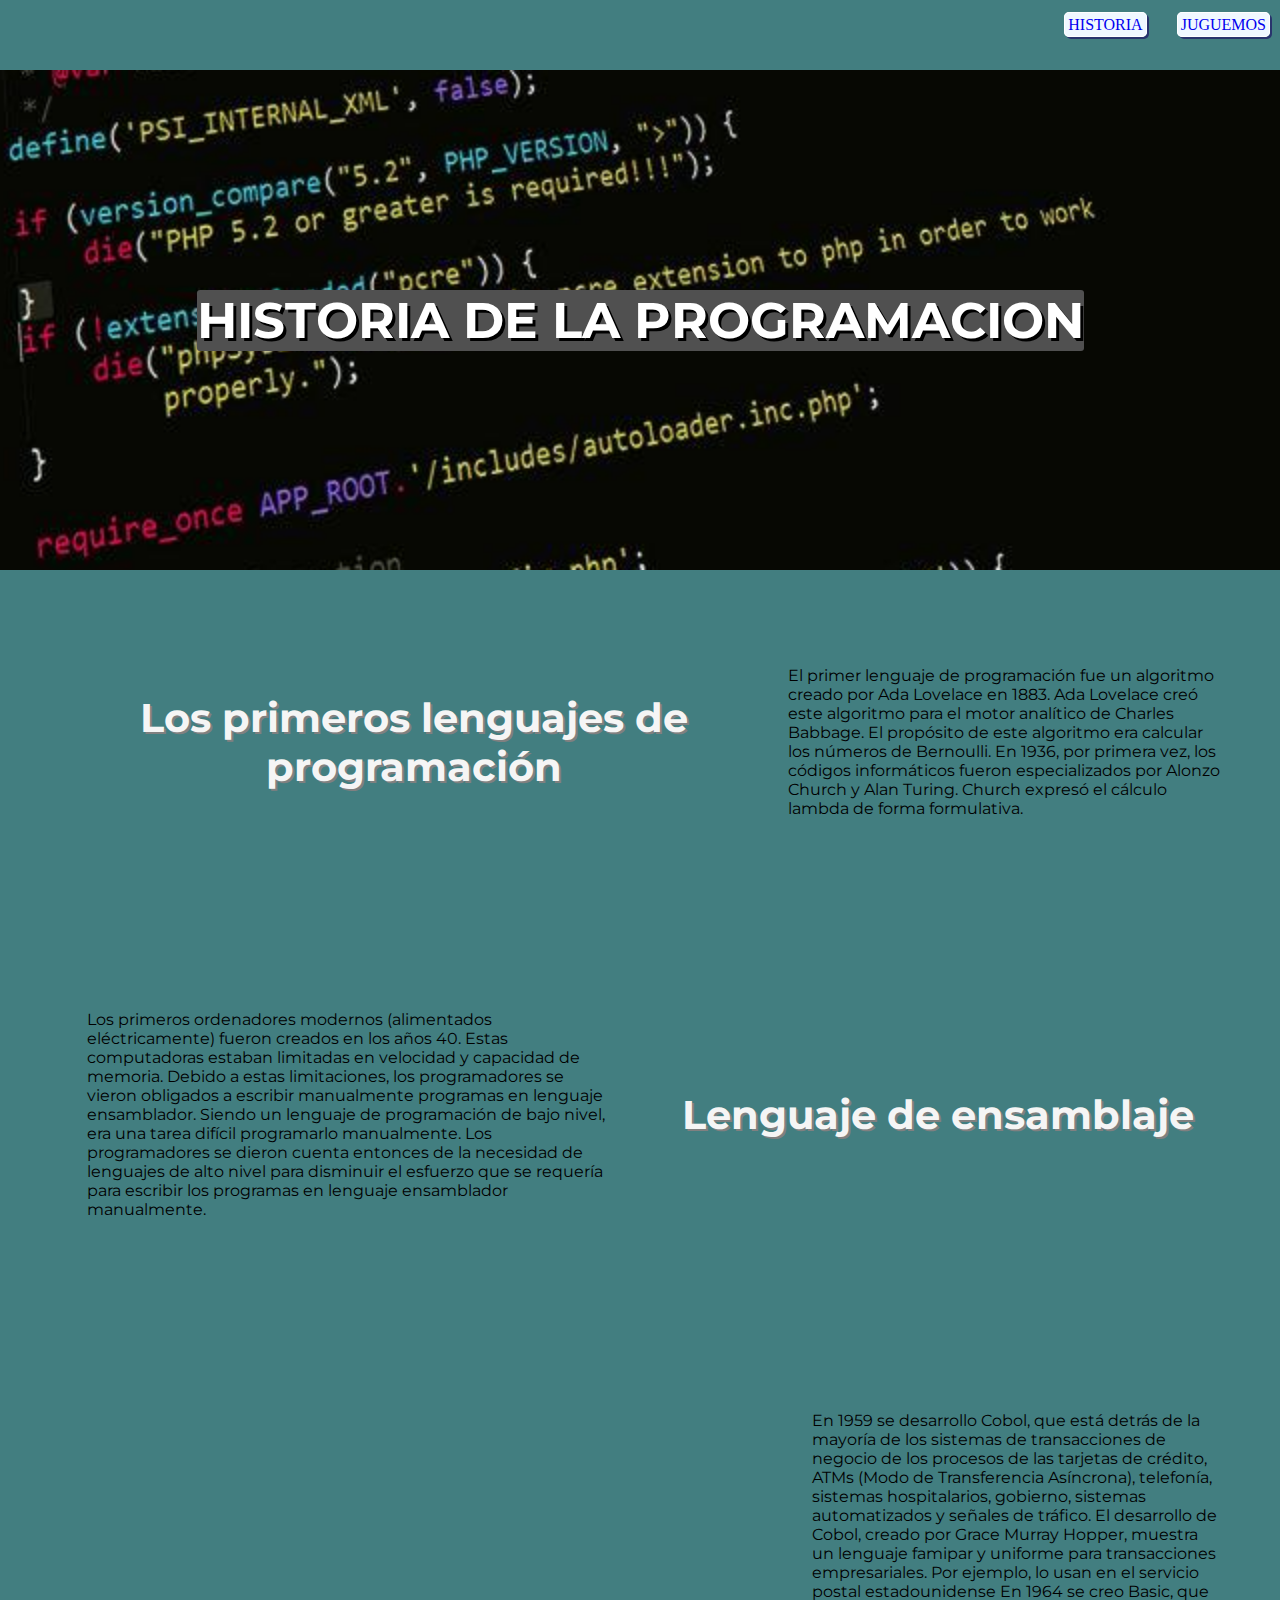
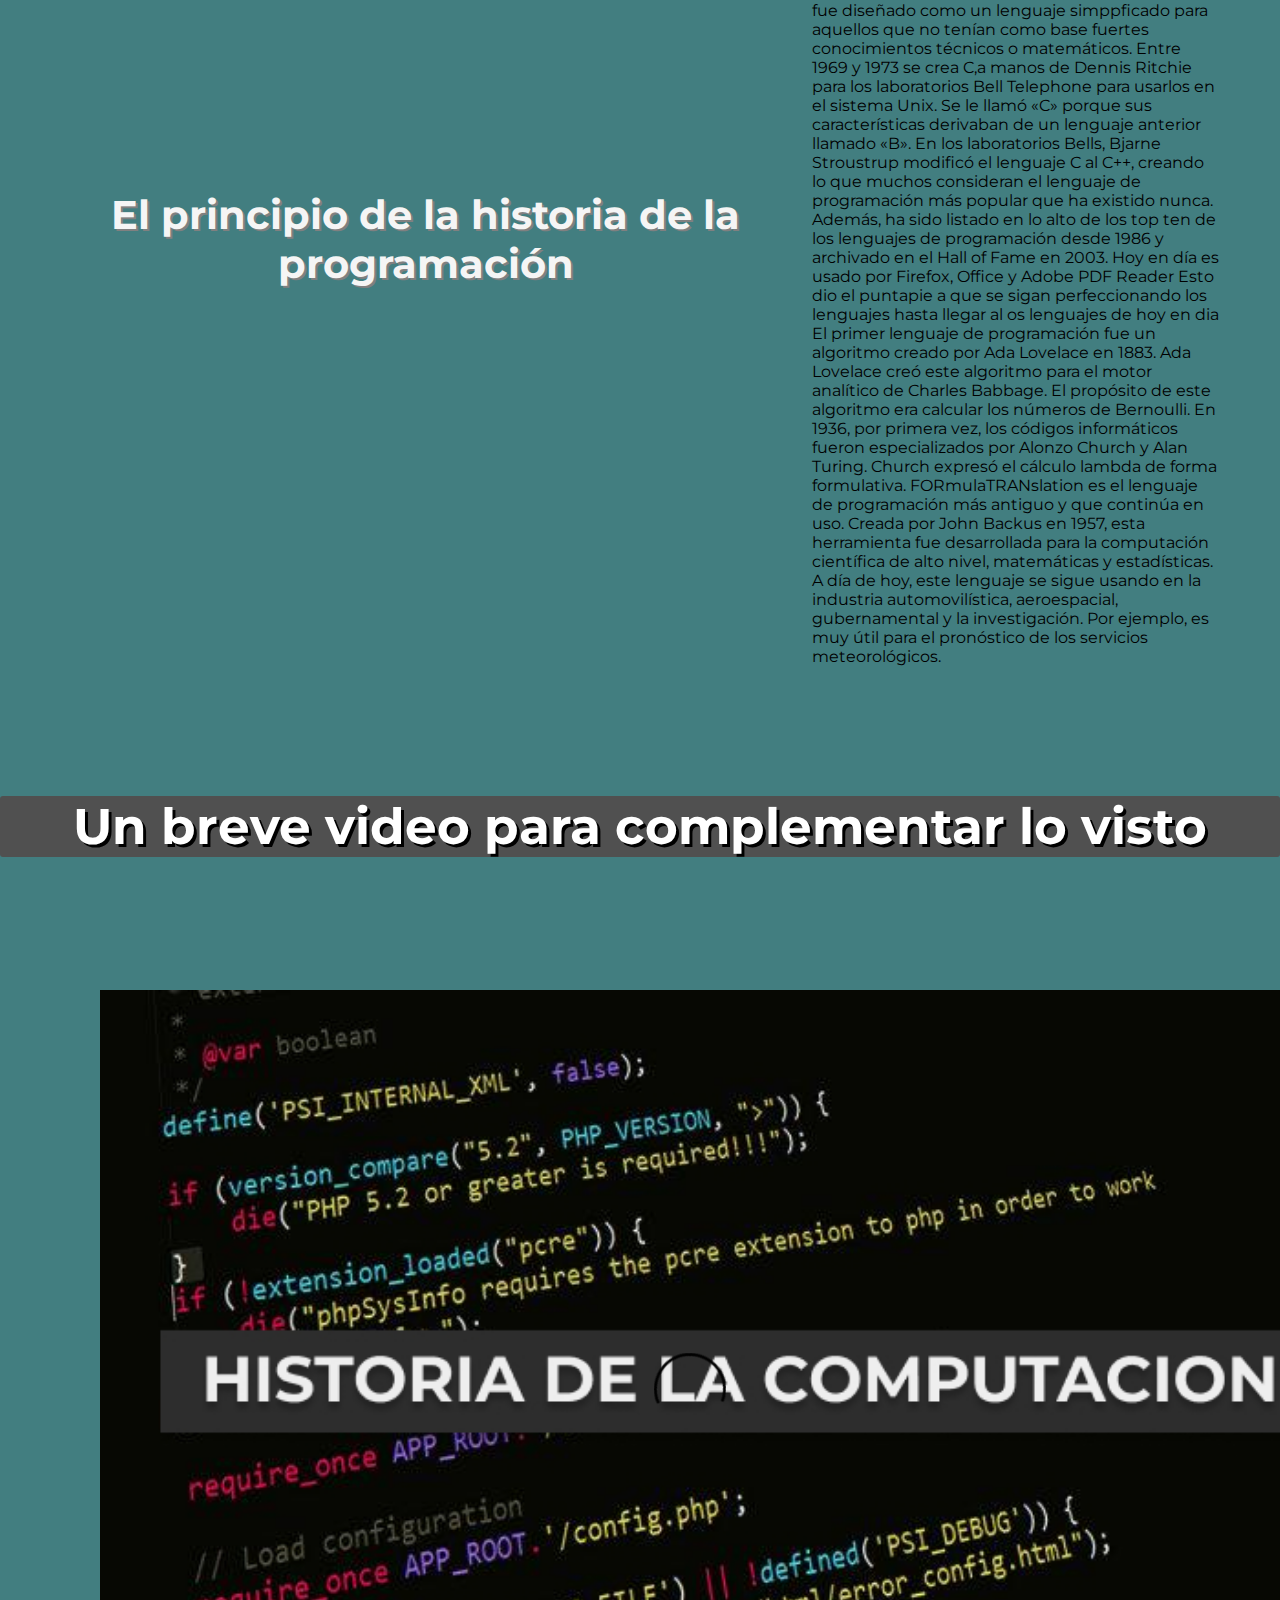
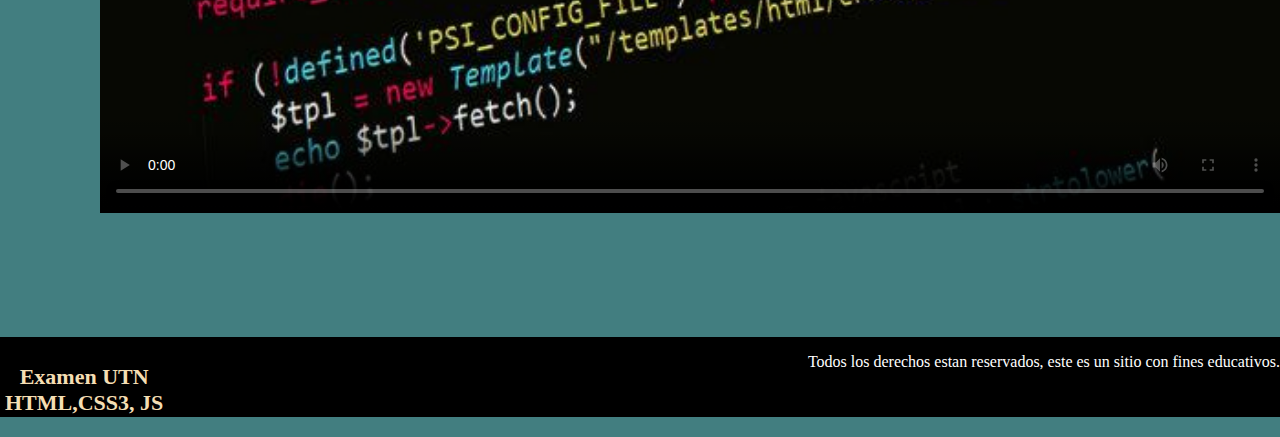
==== historia.html @ e833578f "1° repositorio" ====
<!DOCTYPE html>
<html lang="en">
    <head>
        <meta charset="UTF-8">
        <meta http-equiv="X-UA-Compatible" content="IE=edge">
        <meta name="viewport" content="width=device-width, initial-scale=1.0">
        <link rel="stylesheet" href="./style.css">
        <link href="https://fonts.googleapis.com/css2?family=Montserrat:wght@500&display=swap" rel="stylesheet">
        
        <title>Evaluacion final Modulo CSS3,HTML5,JS avanzado.</title>
    </head>


<body>

    <nav class="contenedorPadre">

        <a href="./assets/imagenes/"></a>

        <ul>
            <li class="itemNav">

                <a class="boton" href="./historia.html">HISTORIA</a>

            </li>
            <li class="itemNav">

                <a class="boton" href="./juguemos.html">JUGUEMOS</a>

            </li>
        </ul>
    
    </nav> 
    <header>
        <h1 class="titulos">HISTORIA DE LA PROGRAMACION</h1>
    </header>
    <main>

        <div class="textosHistoria">
            <h2>Los primeros lenguajes de programación</h2>
            <p class="parrafoHistoria">El primer lenguaje de programación fue un algoritmo creado por Ada Lovelace en 1883. Ada Lovelace creó este algoritmo para el motor analítico de Charles Babbage. El propósito de este algoritmo era calcular los números de Bernoulli. En 1936, por primera vez, los códigos informáticos fueron especializados por Alonzo Church y Alan Turing. Church expresó el cálculo lambda de forma formulativa.</p>



        </div>
        <div class="textosHistoria">
           
            <p class="parrafoHistoria">
                Los primeros ordenadores modernos (alimentados eléctricamente) fueron creados en los años 40. Estas computadoras estaban limitadas en velocidad y capacidad de memoria.
                Debido a estas limitaciones, los programadores se vieron obligados a escribir manualmente programas en lenguaje ensamblador. Siendo un lenguaje de programación de bajo nivel, era una tarea difícil programarlo manualmente. Los programadores se dieron cuenta entonces de la necesidad de lenguajes de alto nivel para disminuir el esfuerzo que se requería para escribir los programas en lenguaje ensamblador manualmente.</p>
                
                <h2 >Lenguaje de ensamblaje</h2>


        </div>
        <div class="textosHistoria">

            <h2>El principio de la historia de la programación</h2>

            <p class="parrafoHistoria">En 1959 se desarrollo Cobol, que está detrás de la mayoría de los sistemas de transacciones de negocio de los procesos de las tarjetas de crédito, ATMs (Modo de Transferencia Asíncrona), telefonía, sistemas hospitalarios, gobierno, sistemas automatizados y señales de tráfico.
            El desarrollo de Cobol, creado por Grace Murray Hopper, muestra un lenguaje famipar y uniforme para transacciones empresariales. Por ejemplo, lo usan en el servicio postal estadounidense
            
            En 1964 se creo Basic, que fue diseñado como un lenguaje simppficado para aquellos que no tenían como base fuertes conocimientos técnicos o matemáticos.
            
            Entre 1969 y 1973 se crea C,a manos de Dennis Ritchie para los laboratorios Bell Telephone para usarlos en el sistema Unix. Se le llamó «C» porque sus características derivaban de un lenguaje anterior llamado «B».
            
            En los laboratorios Bells, Bjarne Stroustrup modificó el lenguaje C al C++, creando lo que muchos consideran el lenguaje de programación más popular que ha existido nunca. Además, ha sido listado en lo alto de los top ten de los lenguajes de programación desde 1986 y archivado en el Hall of Fame en 2003. Hoy en día es usado por Firefox, Office y Adobe PDF Reader
            Esto dio el puntapie a que se sigan perfeccionando los lenguajes hasta llegar al os lenguajes de hoy en dia
            El primer lenguaje de programación fue un algoritmo creado por Ada Lovelace en 1883. Ada Lovelace creó este algoritmo para el motor analítico de Charles Babbage. El propósito de este algoritmo era calcular los números de Bernoulli. En 1936, por primera vez, los códigos informáticos fueron especializados por Alonzo Church y Alan Turing. Church expresó el cálculo lambda de forma formulativa.


            FORmulaTRANslation es el lenguaje de programación más antiguo y que continúa en uso. Creada por John Backus en 1957, esta herramienta fue desarrollada para la computación científica de alto nivel, matemáticas y estadísticas. A día de hoy, este lenguaje se sigue usando en la industria automovilística, aeroespacial, gubernamental y la investigación. Por ejemplo, es muy útil para el pronóstico de los servicios meteorológicos.</p>
        </div>




        <h1 class="titulos">Un breve video para complementar lo visto </h1>

        
        <video  controls class="video" poster="./assets/imagenes/img-video.jpg">
                <source src="./video-explicacion.mp4">
        
            
                <source src="./assets/video/historia-Comp.mp4">
                <source src="./assets/video/historia-Comp.ogv">
             
        </video>

        <script src="./script.js"></script>
    </main>  

    <footer>
        <h3>Examen UTN <br> HTML,CSS3, JS</h3>
        <p class="copyright">Todos los derechos estan reservados, este es un sitio con fines educativos.</p>
    </footer>
</body>

    

</html>
---- style.css ----
body {
    background-color: rgb(66,126,128);
    margin: 0 auto;
}
.video {
    margin: 100px;
    width: 100%;
}
.boton {
    align-items: center;
    text-decoration: none;
    box-shadow: 2px 2px rgb(41, 52, 109)   ;
    border: 1px solid white;
    background-color: aliceblue;
    border-radius: 5px;
    padding: 3px;
    margin-top: 20px;
    margin-right: 10px;
}


/*--------HEADER-----------*/
header {
    min-height: 500px;
    background: url(./assets/imagenes/codigo.jpeg) 50% 0 fixed;
    background-size:cover;
    background-attachment:fixed;
    display: flex;
    justify-content: center;
    align-items: center;
    padding: 0 100px;
}

.contenedorPadre {
    height: 70px;
    display: flex;
    gap: 30px;
    justify-content:right;    
}
ul {
display: flex;
gap: 20px;
 list-style: none;
}

.titulos {
    font-family: 'Montserrat', sans-serif;
    color: white;
    text-shadow: 3px 3px black;
    background-color:rgb(80, 80, 80);
    font-size: 50px;
    border-radius: 3px;
    text-align: center;
}
/*----------MAIN----------*/

.contenedorMain {
    margin: 100px;
    padding: 100px 30px;
    display: flex;
    justify-content: space-evenly;
    gap: 40px;

}
h2 {
    font-family: 'Montserrat', sans-serif;
    color: whitesmoke;
    text-align: center;
    font-size: 40px;
    text-shadow: 2px 2px gray;
}
.tarjetas { 
    margin: 0 auto;
    width: 350px;
    height: 420px;
    border: 5px solid #154454;
    background-color: #F0F5E4;
}
.tarjetas:hover {
    transform: translate(0, -12px);
    box-shadow: 0 12px 12px rgb(248, 248, 248, 0.5);
}
    
.imgTarjeta {
width: 100%;
height: 220px;
}

.img1 {
    background: url(./assets/imagenes/img1.jpg);
    background-size: cover;
}
.img2 {
    background: url(./assets/imagenes/img2.jpg);
    background-size: cover;

}
.textTarjeta {
    padding: 30px;
    margin: 20px;
    text-align: center;
    font-family: 'Montserrat', sans-serif;
}
.boton2 {
    width: 150px;
    height: 20px;
    margin: 80px;
    padding: 10px 40px;
    color: whitesmoke;
    text-align: center;
    text-decoration: none;
    font-family: 'Montserrat', sans-serif;
    background-color: rgb(66,126,128);;
    border-radius: 5px;
;
}

/*-----------------FOOTER------------------*/

footer {
    height:80px;
    background-color: black;
    display:flex;
    justify-content: space-between;
    margin: 20px 0; 
}
h3 {
    padding: 5px;
    text-align: center;
    font-size: 22px;
    color: wheat;
}
p.copyright {
    color: white;

}

/*-----------------HISTORIA.HTML------------------*/

.textosHistoria {
    display: flex;
    justify-content: space-around;
    align-items: center;
    padding: 80px 60px;
    gap: 20px;
}
.parrafoHistoria {
    width: 45%;
    font-family: 'Montserrat', sans-serif;

}
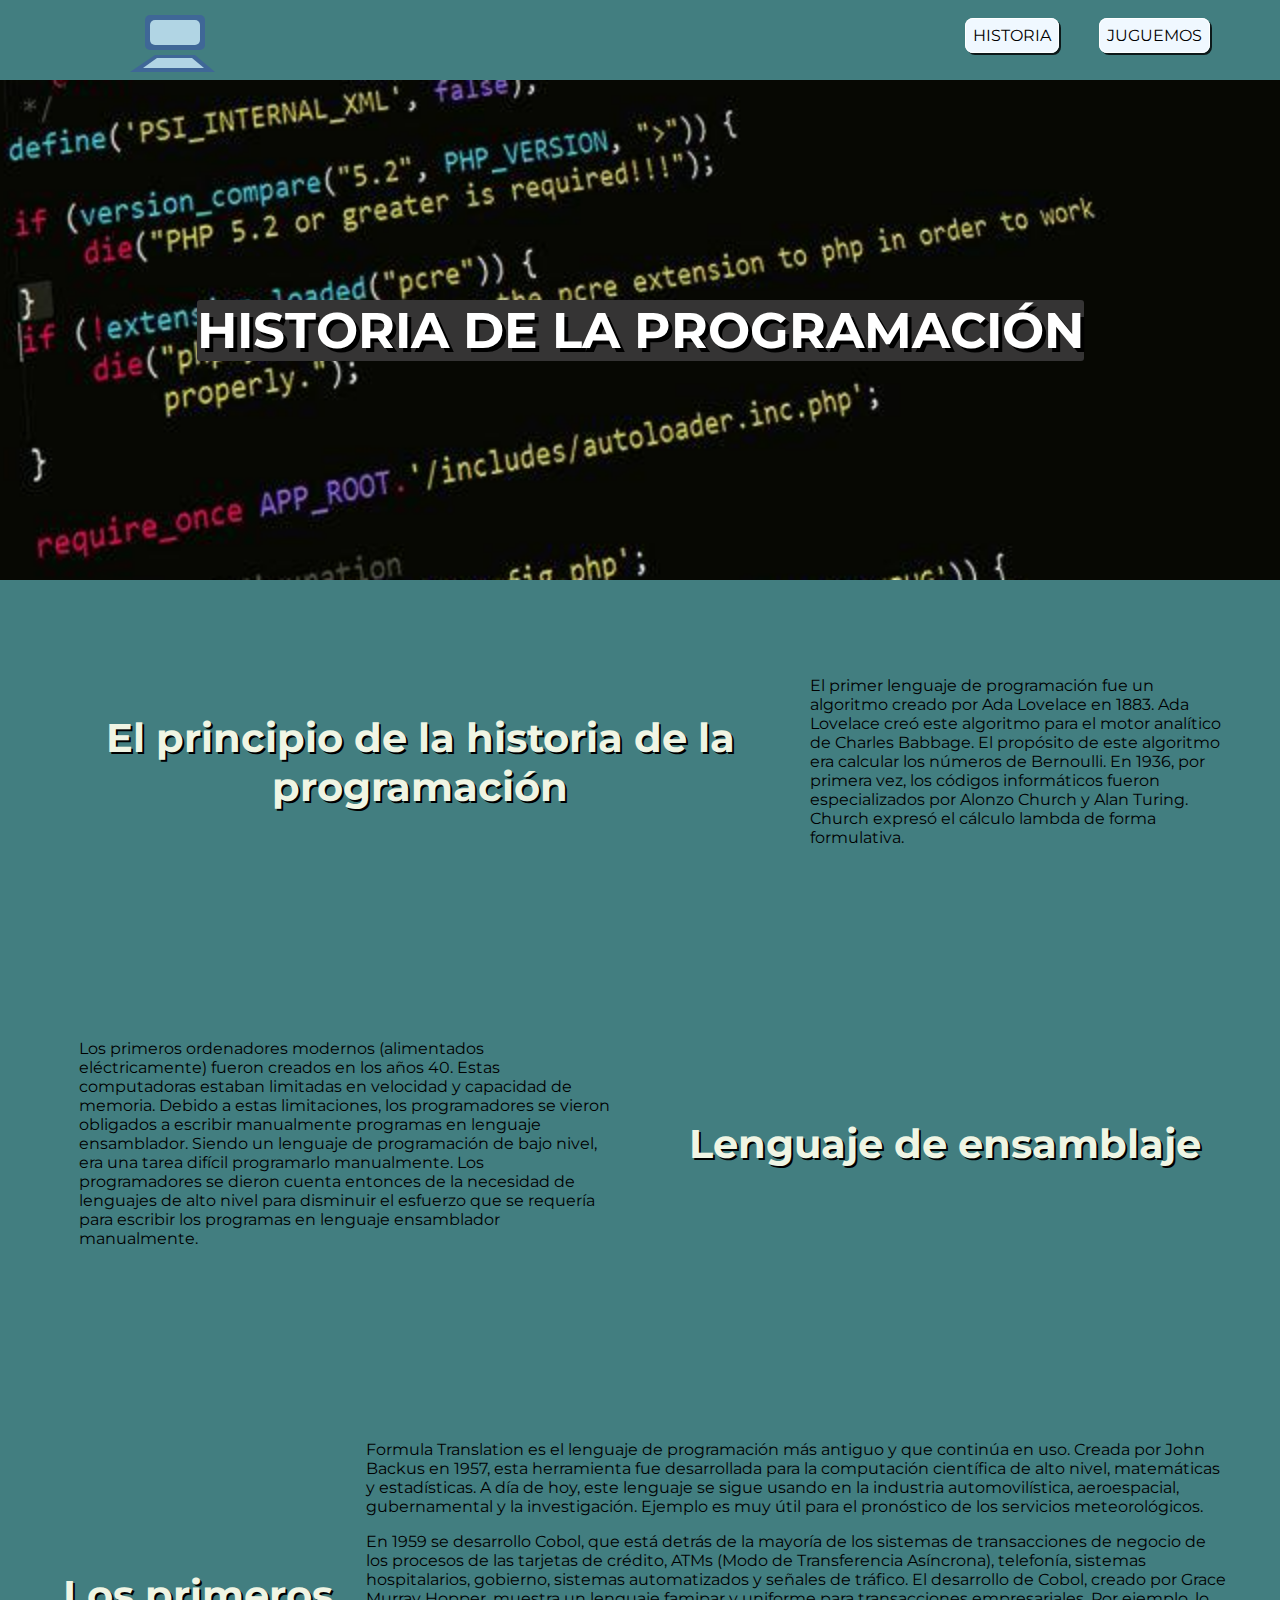
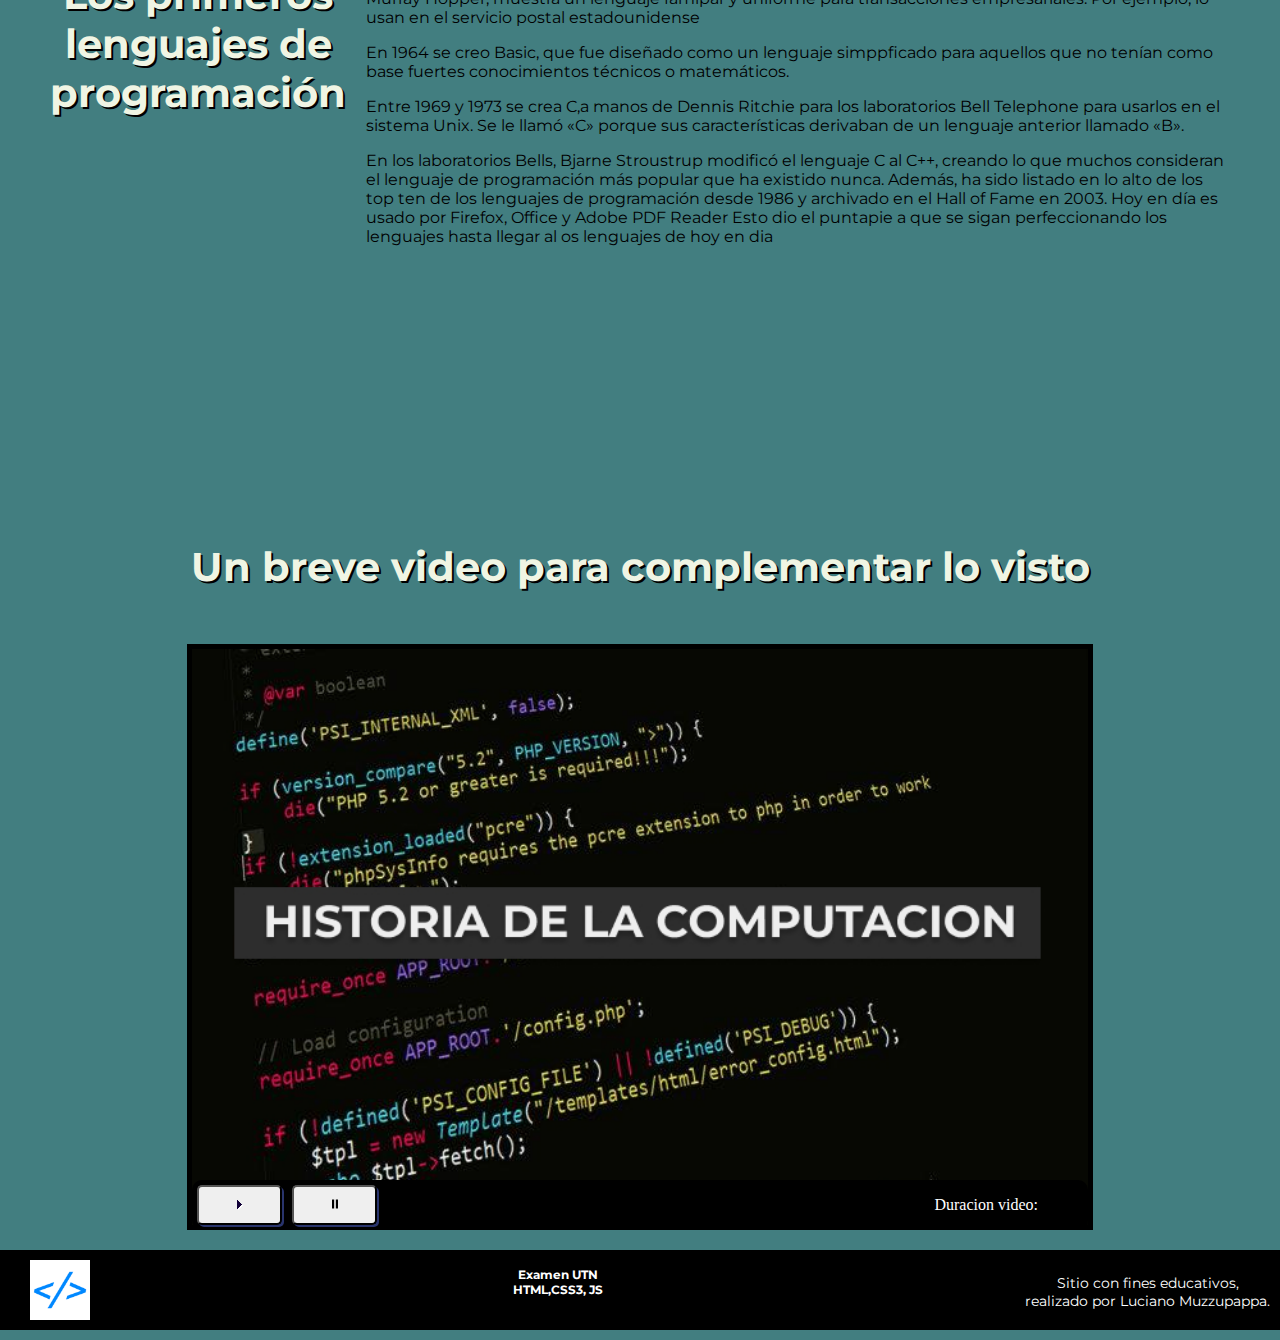
==== commit 1291ce53: "Pre Entrega" ====
--- a/historia.html
+++ b/historia.html
@@ -8,36 +8,45 @@
         <link href="https://fonts.googleapis.com/css2?family=Montserrat:wght@500&display=swap" rel="stylesheet">
         
         <title>Evaluacion final Modulo CSS3,HTML5,JS avanzado.</title>
+
     </head>
 
 
-<body>
+    <body>
+        <nav class="contenedorPadre">
 
-    <nav class="contenedorPadre">
+            <a id="svg" href="./index.html">
+            
+                <svg width="120" height="80">
+                    <rect id="supExterno" x="45" y="5" width="60" height="35" rx="5" fill="#3F6797"></rect>
+                    <rect id="supInterno" x="50" y="10" width="50" height="25" rx="5"  fill="#B1D5E4"></rect>
+                    <polygon id="infExterno" points="55 45 ,95 45,115 62,30 62" fill="#3F6797"></polygon>
+                    <polygon id="infInterno" points="57 48 ,92 48,104 58,43 58" fill="#B1D5E4" ></polygon>
+                </svg>
+            </a>
+            <ul>
+                <li class="itemNav">
 
-        <a href="./assets/imagenes/"></a>
+                    <a class="boton" href="./historia.html">HISTORIA</a>
 
-        <ul>
-            <li class="itemNav">
+                </li>
+                <li class="itemNav">
 
-                <a class="boton" href="./historia.html">HISTORIA</a>
+                    <a class="boton" href="./juguemos.html">JUGUEMOS</a>
 
-            </li>
-            <li class="itemNav">
+                </li>
+            </ul>
+        
+        </nav> 
+        <header>
 
-                <a class="boton" href="./juguemos.html">JUGUEMOS</a>
+            <h1 class="titulos">HISTORIA DE LA PROGRAMACIÓN </h1>
 
-            </li>
-        </ul>
-    
-    </nav> 
-    <header>
-        <h1 class="titulos">HISTORIA DE LA PROGRAMACION</h1>
-    </header>
-    <main>
+        </header>
+    <main id="mainHistoria">
 
         <div class="textosHistoria">
-            <h2>Los primeros lenguajes de programación</h2>
+            <h2>El principio de la historia de la programación</h2>
             <p class="parrafoHistoria">El primer lenguaje de programación fue un algoritmo creado por Ada Lovelace en 1883. Ada Lovelace creó este algoritmo para el motor analítico de Charles Babbage. El propósito de este algoritmo era calcular los números de Bernoulli. En 1936, por primera vez, los códigos informáticos fueron especializados por Alonzo Church y Alan Turing. Church expresó el cálculo lambda de forma formulativa.</p>
 
 
@@ -55,44 +64,65 @@
         </div>
         <div class="textosHistoria">
 
-            <h2>El principio de la historia de la programación</h2>
-
-            <p class="parrafoHistoria">En 1959 se desarrollo Cobol, que está detrás de la mayoría de los sistemas de transacciones de negocio de los procesos de las tarjetas de crédito, ATMs (Modo de Transferencia Asíncrona), telefonía, sistemas hospitalarios, gobierno, sistemas automatizados y señales de tráfico.
-            El desarrollo de Cobol, creado por Grace Murray Hopper, muestra un lenguaje famipar y uniforme para transacciones empresariales. Por ejemplo, lo usan en el servicio postal estadounidense
-            
-            En 1964 se creo Basic, que fue diseñado como un lenguaje simppficado para aquellos que no tenían como base fuertes conocimientos técnicos o matemáticos.
-            
-            Entre 1969 y 1973 se crea C,a manos de Dennis Ritchie para los laboratorios Bell Telephone para usarlos en el sistema Unix. Se le llamó «C» porque sus características derivaban de un lenguaje anterior llamado «B».
-            
-            En los laboratorios Bells, Bjarne Stroustrup modificó el lenguaje C al C++, creando lo que muchos consideran el lenguaje de programación más popular que ha existido nunca. Además, ha sido listado en lo alto de los top ten de los lenguajes de programación desde 1986 y archivado en el Hall of Fame en 2003. Hoy en día es usado por Firefox, Office y Adobe PDF Reader
-            Esto dio el puntapie a que se sigan perfeccionando los lenguajes hasta llegar al os lenguajes de hoy en dia
-            El primer lenguaje de programación fue un algoritmo creado por Ada Lovelace en 1883. Ada Lovelace creó este algoritmo para el motor analítico de Charles Babbage. El propósito de este algoritmo era calcular los números de Bernoulli. En 1936, por primera vez, los códigos informáticos fueron especializados por Alonzo Church y Alan Turing. Church expresó el cálculo lambda de forma formulativa.
-
-
-            FORmulaTRANslation es el lenguaje de programación más antiguo y que continúa en uso. Creada por John Backus en 1957, esta herramienta fue desarrollada para la computación científica de alto nivel, matemáticas y estadísticas. A día de hoy, este lenguaje se sigue usando en la industria automovilística, aeroespacial, gubernamental y la investigación. Por ejemplo, es muy útil para el pronóstico de los servicios meteorológicos.</p>
+            <h2 > Los primeros lenguajes de programación</h2>
+            <div>
+                <p>
+                    Formula Translation es el lenguaje de programación más antiguo y que continúa en uso. Creada por John Backus en 1957, esta herramienta fue desarrollada para la computación científica de alto nivel, matemáticas y estadísticas. A día de hoy, este lenguaje se sigue usando en la industria automovilística, aeroespacial, gubernamental y la investigación. Ejemplo es muy útil para el pronóstico de los servicios meteorológicos.
+                </p>
+                <p> 
+                    En 1959 se desarrollo Cobol, que está detrás de la mayoría de los sistemas de transacciones de negocio de los procesos de las tarjetas de crédito, ATMs (Modo de Transferencia Asíncrona), telefonía, sistemas hospitalarios, gobierno, sistemas automatizados y señales de tráfico.
+                    El desarrollo de Cobol, creado por Grace Murray Hopper, muestra un lenguaje famipar y uniforme para transacciones empresariales. Por ejemplo, lo usan en el servicio postal estadounidense
+                </p>
+                <p>
+                    En 1964 se creo Basic, que fue diseñado como un lenguaje simppficado para aquellos que no tenían como base fuertes conocimientos técnicos o matemáticos.
+                </p>
+                <p>
+                    Entre 1969 y 1973 se crea C,a manos de Dennis Ritchie para los laboratorios Bell Telephone para usarlos en el sistema Unix. Se le llamó «C» porque sus características derivaban de un lenguaje anterior llamado «B».
+                </p>
+                <p>
+                    En los laboratorios Bells, Bjarne Stroustrup modificó el lenguaje C al C++, creando lo que muchos consideran el lenguaje de programación más popular que ha existido nunca. Además, ha sido listado en lo alto de los top ten de los lenguajes de programación desde 1986 y archivado en el Hall of Fame en 2003. Hoy en día es usado por Firefox, Office y Adobe PDF Reader
+                    Esto dio el puntapie a que se sigan perfeccionando los lenguajes hasta llegar al os lenguajes de hoy en dia
+                </p>
+            </div>
+           
         </div>
 
+   
+        <h2 id="videoTitulo">Un breve video para complementar lo visto </h1>
+     
+        
+        <section id="containerVideo">
 
+                <video class="video" poster="./assets/imagenes/img-video.jpg">        
+                        
+                        <source src="./assets/video/historia-Comp.mp4">
+                        <source src="./assets/video/historia-Comp.ogv">
+                    
+                </video>
 
+                <div class="barra">
 
-        <h1 class="titulos">Un breve video para complementar lo visto </h1>
+                            <div class="reproductor">
+                                    <button id="play" class="botonVid">
+                                        <img src=".//assets/imagenes/play.svg" alt="botonPlay">
+                                    </button>
+                                    <button id="pause"  class="botonVid">
+                                        <img src=".//assets/imagenes/pausa.svg" alt="botonPausa">
+                                    </button>
+                            </div>
 
-        
-        <video  controls class="video" poster="./assets/imagenes/img-video.jpg">
-                <source src="./video-explicacion.mp4">
-        
-            
-                <source src="./assets/video/historia-Comp.mp4">
-                <source src="./assets/video/historia-Comp.ogv">
-             
-        </video>
+                            <div class="tiempoVideo">Duracion video:</div>
+                </div>
+        </section>
+
 
         <script src="./script.js"></script>
     </main>  
 
     <footer>
+        <img id="iconoFooter" src="./assets/imagenes/Icon.png" alt="iconoImagen">
         <h3>Examen UTN <br> HTML,CSS3, JS</h3>
-        <p class="copyright">Todos los derechos estan reservados, este es un sitio con fines educativos.</p>
+        <p class="copyright">Sitio con fines educativos, <br> realizado por Luciano Muzzupappa.</p>
     </footer>
 </body>
 
--- a/style.css
+++ b/style.css
@@ -2,24 +2,21 @@
     background-color: rgb(66,126,128);
     margin: 0 auto;
 }
-.video {
-    margin: 100px;
-    width: 100%;
-}
+
 .boton {
+    font-family: 'Montserrat', sans-serif;
+    color: black;
     align-items: center;
     text-decoration: none;
-    box-shadow: 2px 2px rgb(41, 52, 109)   ;
+    box-shadow: 2px 2px rgba(0,0,0,0.8)  ;
     border: 1px solid white;
     background-color: aliceblue;
-    border-radius: 5px;
-    padding: 3px;
-    margin-top: 20px;
-    margin-right: 10px;
-}
-
-
-/*--------HEADER-----------*/
+    border-radius: 8px;
+    padding: 7px;
+}
+
+
+/*--------------------------------HEADER--------------------------------*/
 header {
     min-height: 500px;
     background: url(./assets/imagenes/codigo.jpeg) 50% 0 fixed;
@@ -32,27 +29,82 @@
 }
 
 .contenedorPadre {
+    margin: 10px 70px 0 0;
     height: 70px;
     display: flex;
-    gap: 30px;
-    justify-content:right;    
-}
+    justify-content:space-between; 
+}
+#svg {
+    margin-left: 100px;
+}
+
+rect#supExterno, polygon#infExterno{
+    animation: part_1 ease-in 4s  ;
+    animation-iteration-count:1 ;
+    }
+    
+rect#supInterno,polygon#infInterno {
+animation: part_2 ease-in 4s  ;
+animation-iteration-count:1 ;
+}
+@keyframes part_1{
+    0% {
+    transform: translate(0,-10px);
+    opacity:0;}
+    20% {
+    transform: translate(0,-10px);
+    opacity:0;}
+    30% {
+    transform: translate(0,0);
+    opacity:0.5;}
+    90% {
+    transform: translate(0,0);
+    opacity:0.5;}
+    
+    100% {
+        transform: translate(0,0);
+        opacity:1;}
+}   
+    
+
+@keyframes part_2 {
+    0% {
+        transform: translate(0,-10px);
+        opacity:0;}
+        30% {
+        transform: translate(0,-10px);
+        opacity:0.3;}
+        40% {
+        transform: translate(0,0);
+        opacity:0.6;}
+        90% {
+        transform: translate(0,0);
+        opacity:0.9;}
+
+        100% {
+            transform:translate(0,0);
+            opacity:1;}
+        }  
+        
 ul {
+
 display: flex;
-gap: 20px;
- list-style: none;
+gap: 40px;
+list-style: none;
 }
 
 .titulos {
-    font-family: 'Montserrat', sans-serif;
+    padding: 0 ;
+    font-family: 'Montserrat', sans-serif;
+    font-weight: bold ;
     color: white;
-    text-shadow: 3px 3px black;
-    background-color:rgb(80, 80, 80);
+    text-shadow: 4px 4px black;
+    background-color:rgb(53, 52, 52);
     font-size: 50px;
     border-radius: 3px;
     text-align: center;
 }
-/*----------MAIN----------*/
+/*--------------------------------MAIN--------------------------------*/
 
 .contenedorMain {
     margin: 100px;
@@ -62,12 +114,14 @@
     gap: 40px;
 
 }
+
 h2 {
     font-family: 'Montserrat', sans-serif;
-    color: whitesmoke;
-    text-align: center;
     font-size: 40px;
-    text-shadow: 2px 2px gray;
+    font-style: bold;
+    color: #F0F5E4;
+    text-align: center;
+    text-shadow: 2px 2px black;
 }
 .tarjetas { 
     margin: 0 auto;
@@ -115,37 +169,198 @@
 ;
 }
 
-/*-----------------FOOTER------------------*/
+/*--------------------------------FOOTER--------------------------------*/
+svg {
+    overflow: hidden;
+}
 
 footer {
     height:80px;
     background-color: black;
+    margin: 10px 0;
+    display: flex;
+    justify-content: space-between;
+}
+#primerfooter {
+    width: 300px;
+    display: flex;
+    justify-content: space-between;
+}
+h3 {
+
+    font-family: 'Montserrat', sans-serif;
+    padding: 5px;
+    text-align: center;
+    font-size: 12px;
+    color: white;
+}
+.copyright {
+    text-align: center;
+    font-family: 'Montserrat', sans-serif;
+    font-size:14px;
+    color: white;
+    padding: 10px;
+}
+#iconoFooter {
+     margin: 10px;
+     margin-left: 30px;
+}
+
+/*--------------------------------HISTORIA.HTML--------------------------------*/
+#mainHistoria{
+    display: flex;
+    flex-direction: column;
+    align-items: center;
+    justify-content: center;
+}
+.textosHistoria {
+    display: flex;
+    justify-content: space-around;
+    align-items: center;
+    padding: 80px 50px;
+    gap: 20px;
+}
+.parrafoHistoria {
+    width: 45%;
+    font-family: 'Montserrat', sans-serif;
+
+}
+p {
+    font-family: 'Montserrat', sans-serif;
+
+}
+ #videoTitulo {
+     margin-top: 200px;
+ }
+#containerVideo {
+    margin: 10px;
+    width: 100%;
+    position: relative;
+    display: flex;
+    justify-content: center;
+
+}
+.video {
+    margin-top:10px;
+    width: 70%;
+    border:5px solid black;
+    display: flex;
+
+}
+.barra {
+    position: absolute;
+    bottom: 0;
+    width: 70%;
     display:flex;
     justify-content: space-between;
-    margin: 20px 0; 
-}
-h3 {
-    padding: 5px;
-    text-align: center;
-    font-size: 22px;
-    color: wheat;
-}
-p.copyright {
-    color: white;
-
-}
-
-/*-----------------HISTORIA.HTML------------------*/
-
-.textosHistoria {
-    display: flex;
-    justify-content: space-around;
-    align-items: center;
-    padding: 80px 60px;
-    gap: 20px;
-}
-.parrafoHistoria {
-    width: 45%;
-    font-family: 'Montserrat', sans-serif;
-
+    background-color: rgba(0,0,0);
+    border-radius: 10px;
+    height: 60x;
+
+}
+.reproductor {
+    display: flex;
+    align-items:center;
+    height: 50px
+}
+.botonVid {
+    margin: 5px;
+    height: 40px;
+    border-radius: 5px;
+    box-shadow: 2px 2px rgb(41, 52, 109);
+}
+#play {
+    width: 85px;
+}
+#pause {
+    width: 85px;
+}
+.tiempoVideo {
+    margin-right: 50px;
+    color:white;
+    display: flex;
+    align-items: center;
+}
+
+/*--------------------------------JUGUEMOS.HTML--------------------------------*/
+/*#puzzle {
+    padding: 100px;
+    margin: 100px;
+    width: 60%;
+    height: 400px;
+    background-color: pink;
+    display: flex;
+    justify-content: space-evenly;
+    
+}
+.espacio {
+    border: 1px solid black;
+    width: 33.5%;
+}
+#tarjetas {
+    padding: 100px;
+    margin: 100px;
+    background-color: lightblue;
+    width: 60%;
+    height: 400px;
+    display: flex;
+    justify-content: space-evenly;
+}
+.tarjeta1, .tarjeta2 ,.tarjeta3 {
+    border: 1px solid black;
+    width: 33.5%;
+}*/
+#mainJuguemos {
+    padding: 100px 0;
+}
+.juego {
+width: 100%;
+display: flex;
+flex-direction: column;
+align-items: center;
+}
+#puzzle {   
+    width: 49%;
+    height: 450px;
+    margin: 30px;
+    display: flex;
+    justify-content: center;
+}
+#tarjetas {
+    margin: 30px;
+    height: 450px;
+    display: flex;
+    justify-content: center;
+    gap: 10px;
+}
+.espacio1, .espacio2, .espacio3{
+
+    font-family: 'Montserrat', sans-serif;
+    padding: 10px;
+    text-align: center;
+    background-color: rgba(85, 84, 84, 0.5);
+    border: 3px solid black;
+    width: 300px;
+    height: 440px;
+}
+
+.tarjeta1, .tarjeta2, .tarjeta3{
+
+    width: 300px;
+    height: 440px;
+
+}
+
+#reinicio {
+    background-color: #f0f5e4;
+    display: flex;
+    margin: 30px 0 40px 0;
+    padding: 10px 100px;
+    border-radius: 10px;
+    color: black;
+    box-shadow: 3px 4px #154454;
+    opacity: 85%;
+}
+#reinicio:hover {
+    opacity: 100%;
 }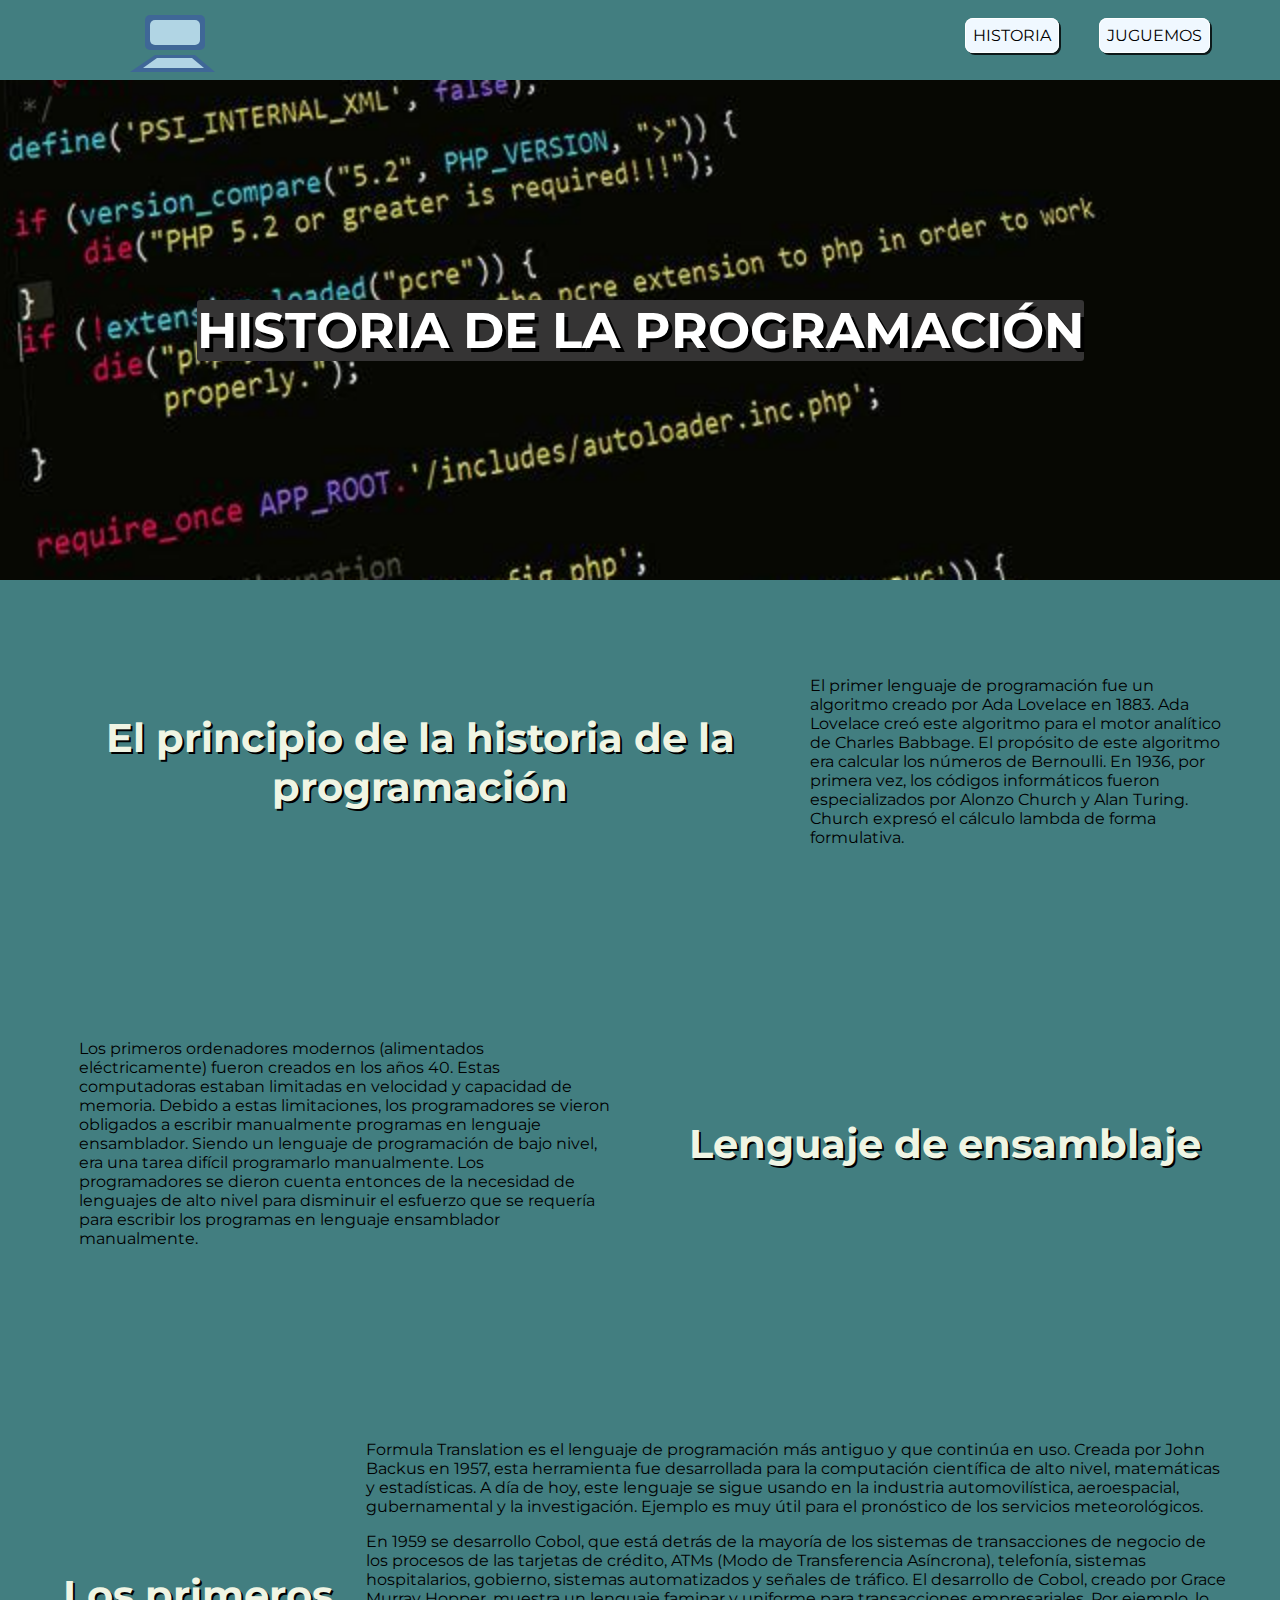
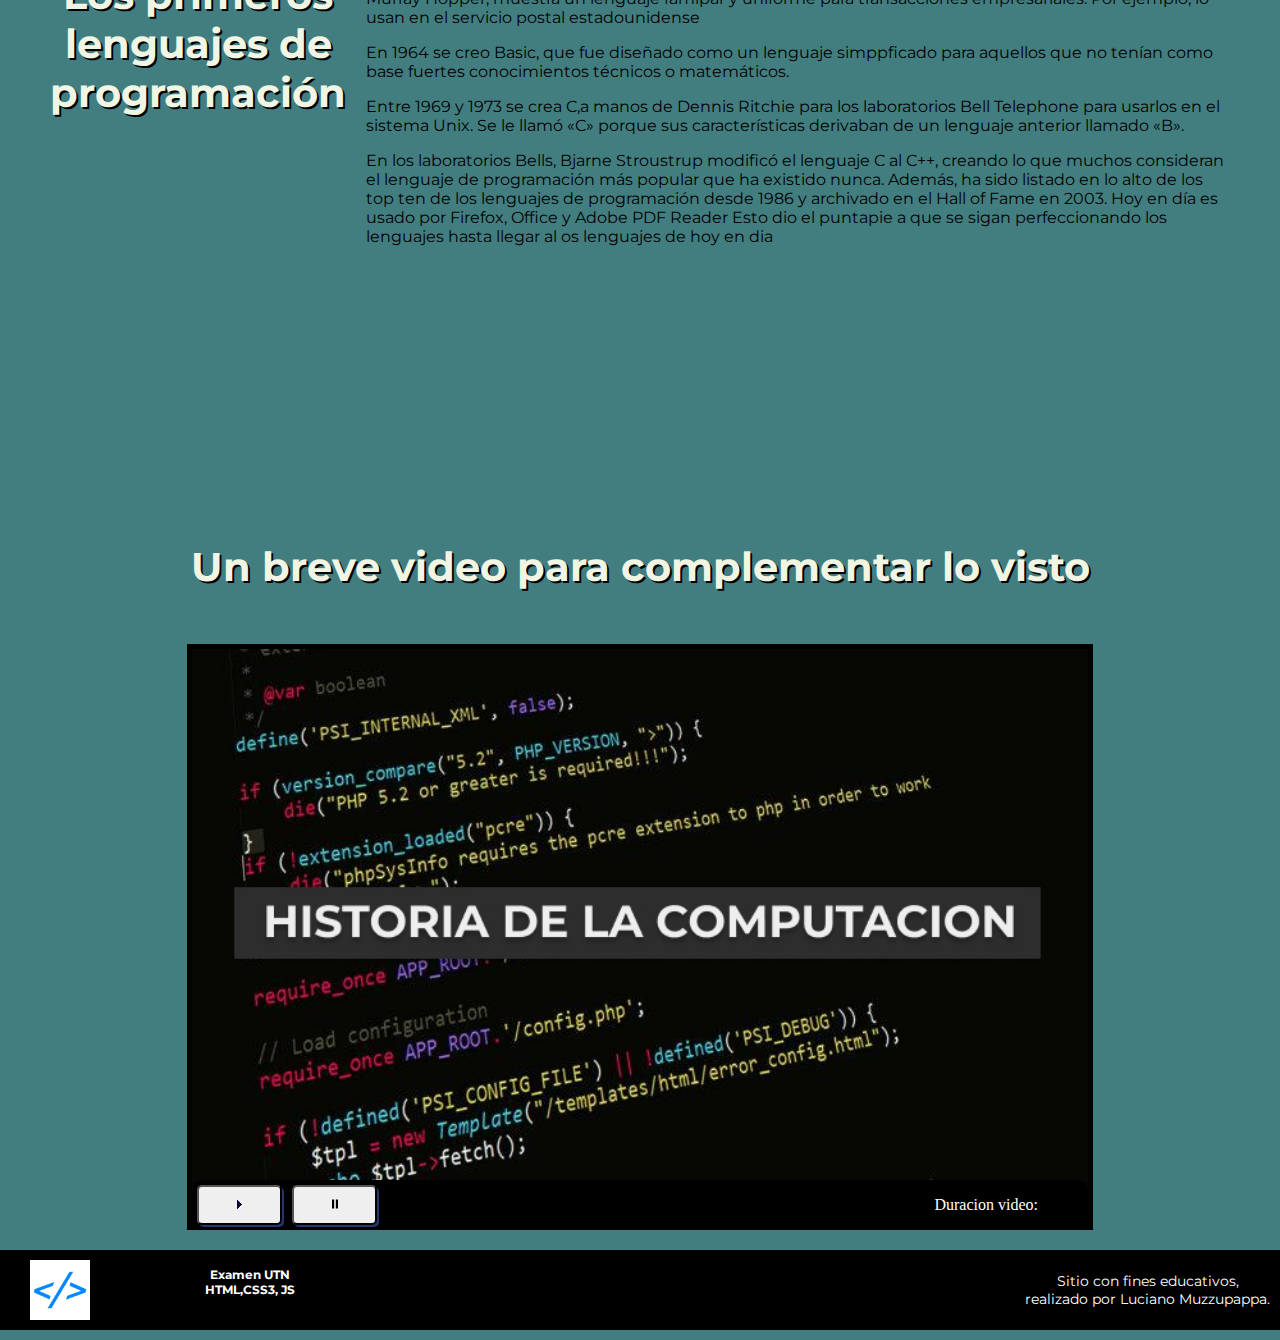
==== commit 35f112e1: "Entrega Trabajo" ====
--- a/historia.html
+++ b/historia.html
@@ -120,9 +120,13 @@
     </main>  
 
     <footer>
-        <img id="iconoFooter" src="./assets/imagenes/Icon.png" alt="iconoImagen">
-        <h3>Examen UTN <br> HTML,CSS3, JS</h3>
-        <p class="copyright">Sitio con fines educativos, <br> realizado por Luciano Muzzupappa.</p>
+
+        <div class="primerFooter">
+            <img id="iconoFooter" src="./assets/imagenes/Icon.png" alt="iconoImagen">
+            <h3>Examen UTN <br> HTML,CSS3, JS</h3>
+        </div>
+       
+        <div class="copyright">Sitio con fines educativos, <br> realizado por Luciano Muzzupappa.</div>
     </footer>
 </body>
 
--- a/style.css
+++ b/style.css
@@ -53,13 +53,13 @@
     opacity:0;}
     20% {
     transform: translate(0,-10px);
-    opacity:0;}
+    opacity:0.3;}
     30% {
     transform: translate(0,0);
-    opacity:0.5;}
+    opacity:0.6;}
     90% {
     transform: translate(0,0);
-    opacity:0.5;}
+    opacity:0.9;}
     
     100% {
         transform: translate(0,0);
@@ -123,14 +123,14 @@
     text-align: center;
     text-shadow: 2px 2px black;
 }
-.tarjetas { 
+.tarjetasOpciones { 
     margin: 0 auto;
     width: 350px;
     height: 420px;
     border: 5px solid #154454;
     background-color: #F0F5E4;
 }
-.tarjetas:hover {
+.tarjetasOpciones:hover {
     transform: translate(0, -12px);
     box-shadow: 0 12px 12px rgb(248, 248, 248, 0.5);
 }
@@ -170,9 +170,7 @@
 }
 
 /*--------------------------------FOOTER--------------------------------*/
-svg {
-    overflow: hidden;
-}
+
 
 footer {
     height:80px;
@@ -181,13 +179,14 @@
     display: flex;
     justify-content: space-between;
 }
-#primerfooter {
+.primerFooter {
+    display: flex;
+    justify-content: space-between;
+    height: 80px;
     width: 300px;
-    display: flex;
-    justify-content: space-between;
+
 }
 h3 {
-
     font-family: 'Montserrat', sans-serif;
     padding: 5px;
     text-align: center;
@@ -195,6 +194,8 @@
     color: white;
 }
 .copyright {
+    display: flex;
+    align-items: center;
     text-align: center;
     font-family: 'Montserrat', sans-serif;
     font-size:14px;
@@ -283,6 +284,65 @@
 }
 
 /*--------------------------------JUGUEMOS.HTML--------------------------------*/
+#mainJuguemos {
+    padding: 100px 0;
+}
+.juego {
+width: 100%;
+display: flex;
+flex-direction: column;
+align-items: center;
+}
+#puzzle {   
+    width: 49%;
+    height: 450px;
+    margin: 30px;
+    display: flex;
+    justify-content: center;
+}
+#tarjetas {
+    width: 50%;
+    margin: 30px;
+    height: 450px;
+    display: flex;
+    justify-content: center;
+    gap: 10px;
+}
+.espacio1, .espacio2, .espacio3{
+
+    font-family: 'Montserrat', sans-serif;
+    padding: 10px;
+    text-align: center;
+    background-color: rgba(85, 84, 84, 0.5);
+    border: 3px solid black;
+    width: 300px;
+    height: 440px;
+}
+
+.tarjeta1, .tarjeta2, .tarjeta3{
+
+    width: 300px;
+    height: 440px;
+    cursor: move;
+
+}
+
+#reinicio {
+    background-color: #f0f5e4;
+    display: flex;
+    margin: 30px 0 40px 0;
+    padding: 10px 100px;
+    border-radius: 10px;
+    color: black;
+    box-shadow: 3px 4px #154454;
+    opacity: 85%;
+}
+#reinicio:hover {
+    opacity: 100%;
+}
+
+/*************************OTRAOPCIONESTILOJUGUEMOS.HTML*************************/
+
 /*#puzzle {
     padding: 100px;
     margin: 100px;
@@ -309,58 +369,4 @@
 .tarjeta1, .tarjeta2 ,.tarjeta3 {
     border: 1px solid black;
     width: 33.5%;
-}*/
-#mainJuguemos {
-    padding: 100px 0;
-}
-.juego {
-width: 100%;
-display: flex;
-flex-direction: column;
-align-items: center;
-}
-#puzzle {   
-    width: 49%;
-    height: 450px;
-    margin: 30px;
-    display: flex;
-    justify-content: center;
-}
-#tarjetas {
-    margin: 30px;
-    height: 450px;
-    display: flex;
-    justify-content: center;
-    gap: 10px;
-}
-.espacio1, .espacio2, .espacio3{
-
-    font-family: 'Montserrat', sans-serif;
-    padding: 10px;
-    text-align: center;
-    background-color: rgba(85, 84, 84, 0.5);
-    border: 3px solid black;
-    width: 300px;
-    height: 440px;
-}
-
-.tarjeta1, .tarjeta2, .tarjeta3{
-
-    width: 300px;
-    height: 440px;
-
-}
-
-#reinicio {
-    background-color: #f0f5e4;
-    display: flex;
-    margin: 30px 0 40px 0;
-    padding: 10px 100px;
-    border-radius: 10px;
-    color: black;
-    box-shadow: 3px 4px #154454;
-    opacity: 85%;
-}
-#reinicio:hover {
-    opacity: 100%;
-}+}*/